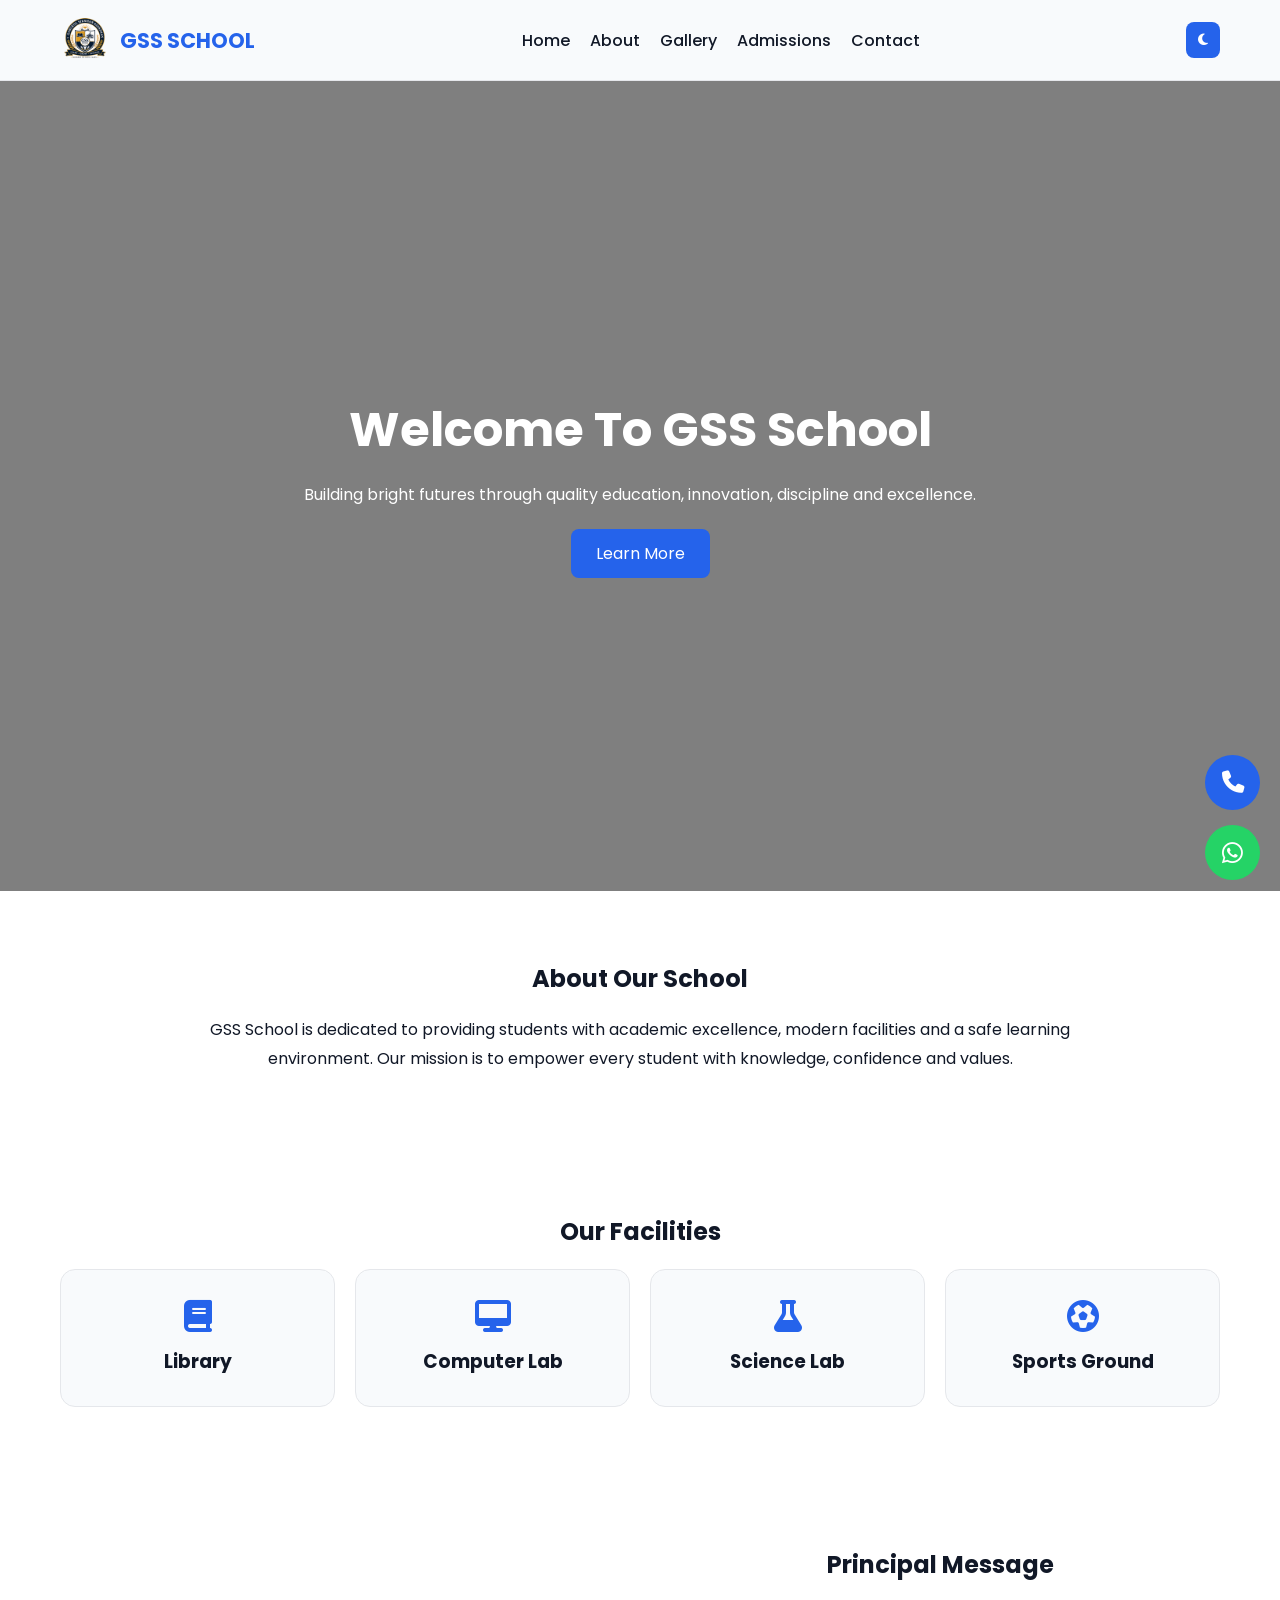
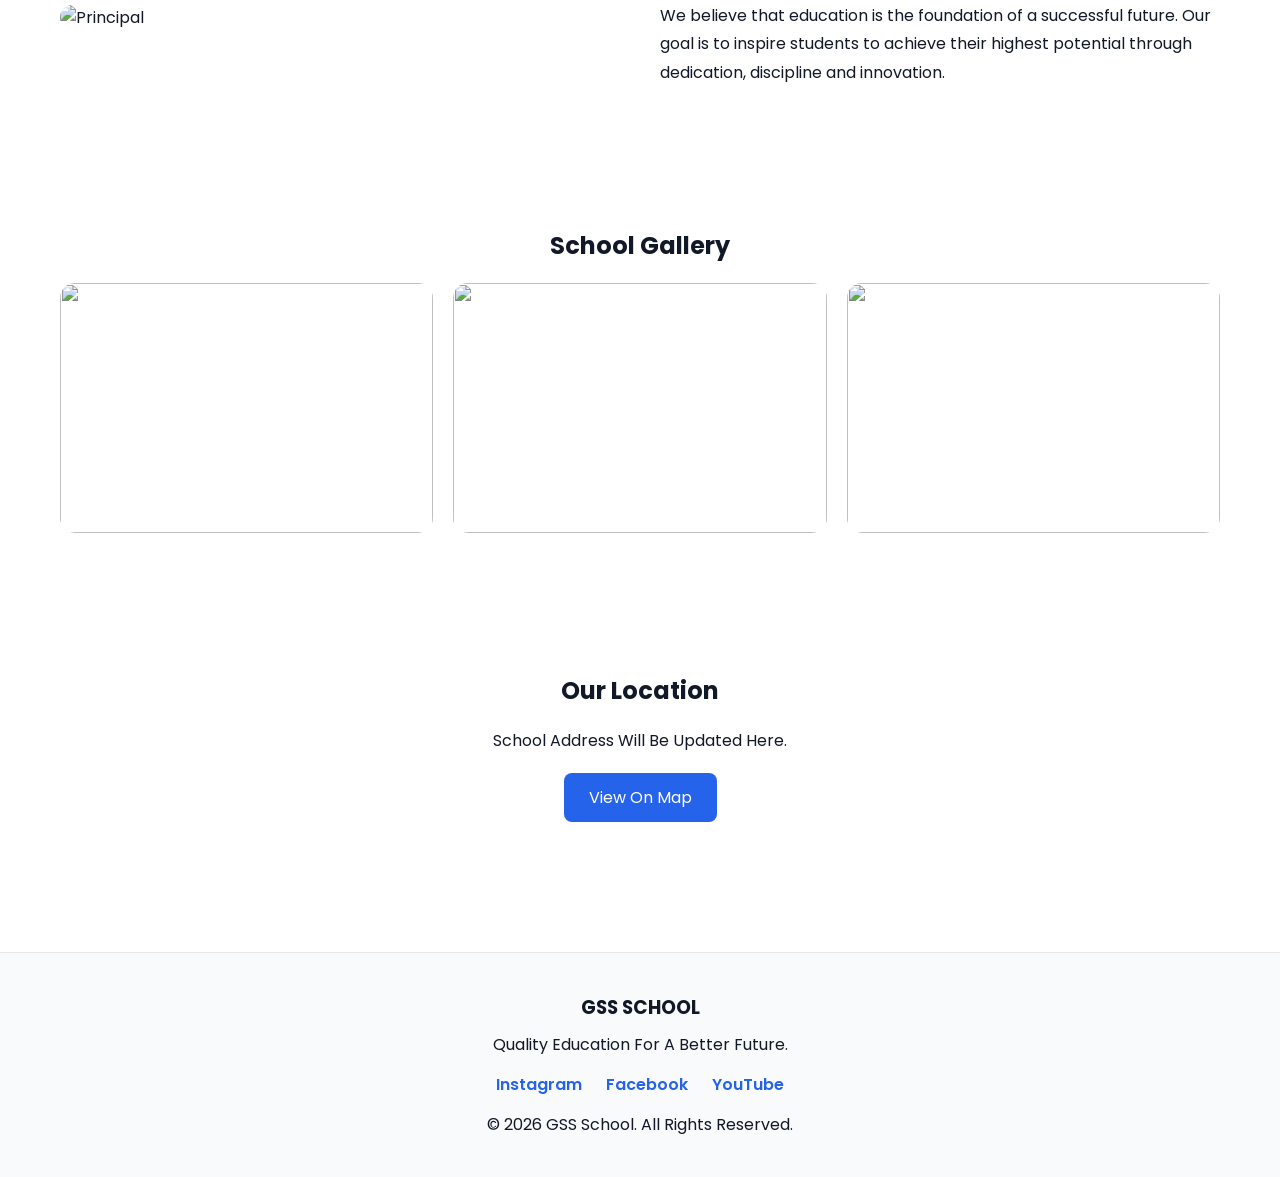
==== index.html @ d9a4ba36 "update feature" ====
<!doctype html>
<html lang="en">
  <head>
    <meta charset="UTF-8" />
    <meta name="viewport" content="width=device-width, initial-scale=1.0" />
    <title>GSS School</title>

    <link rel="stylesheet" href="css/common.css" />
    <link rel="stylesheet" href="css/home.css" />

    <link
      rel="stylesheet"
      href="https://cdnjs.cloudflare.com/ajax/libs/font-awesome/6.5.1/css/all.min.css"
    />
  </head>
  <body>
    <!-- NAVBAR -->

    <nav id="navbar"></nav>

    <!-- HERO -->

    <section class="hero">
      <div class="hero-content">
        <h1>Welcome To GSS School</h1>

        <p>
          Building bright futures through quality education, innovation,
          discipline and excellence.
        </p>

        <a href="about.html" class="hero-btn"> Learn More </a>
      </div>
    </section>

    <!-- INTRO -->

    <section class="intro">
      <div class="container">
        <h2>About Our School</h2>

        <p>
          GSS School is dedicated to providing students with academic
          excellence, modern facilities and a safe learning environment. Our
          mission is to empower every student with knowledge, confidence and
          values.
        </p>
      </div>
    </section>

    <!-- FACILITIES -->

    <section class="facilities">
      <div class="container">
        <h2>Our Facilities</h2>

        <div class="facility-grid">
          <div class="facility-card">
            <i class="fas fa-book"></i>
            <h3>Library</h3>
          </div>

          <div class="facility-card">
            <i class="fas fa-desktop"></i>
            <h3>Computer Lab</h3>
          </div>

          <div class="facility-card">
            <i class="fas fa-flask"></i>
            <h3>Science Lab</h3>
          </div>

          <div class="facility-card">
            <i class="fas fa-futbol"></i>
            <h3>Sports Ground</h3>
          </div>
        </div>
      </div>
    </section>

    <!-- PRINCIPAL -->

    <section class="principal">
      <div class="container principal-box">
        <img
          src="https://images.unsplash.com/photo-1560250097-0b93528c311a?w=800"
          alt="Principal"
        />

        <div>
          <h2>Principal Message</h2>

          <p>
            We believe that education is the foundation of a successful future.
            Our goal is to inspire students to achieve their highest potential
            through dedication, discipline and innovation.
          </p>
        </div>
      </div>
    </section>

    <!-- GALLERY -->

    <section class="gallery-preview">
      <div class="container">
        <h2>School Gallery</h2>

        <div class="gallery-grid">
          <img
            src="https://images.unsplash.com/photo-1509062522246-3755977927d7?w=800"
            alt=""
          />
          <img
            src="https://images.unsplash.com/photo-1522202176988-66273c2fd55f?w=800"
            alt=""
          />
          <img
            src="https://images.unsplash.com/photo-1503676260728-1c00da094a0b?w=800"
            alt=""
          />
        </div>
      </div>
    </section>

    <!-- LOCATION -->

    <section class="location">
      <div class="container">
        <h2>Our Location</h2>

        <p>School Address Will Be Updated Here.</p>

        <a
          href="https://www.google.com/maps/place/%E0%A4%97%E0%A5%81%E0%A4%B0%E0%A5%82%E0%A4%95%E0%A5%81%E0%A4%B2+%E0%A4%B6%E0%A4%BF%E0%A4%95%E0%A5%8D%E0%A4%B7%E0%A4%A3+%E0%A4%B8%E0%A4%82%E0%A4%B8%E0%A5%8D%E0%A4%A5%E0%A4%BE%E0%A4%A8+%E0%A4%B5%E0%A4%BF%E0%A4%A7%E0%A4%BE%E0%A4%B2%E0%A4%AF+%E0%A4%AE%E0%A4%97%E0%A4%B2%E0%A4%AA%E0%A5%81%E0%A4%B0%E0%A4%BE/@27.6290523,74.3649899,13z/data=!4m10!1m2!2m1!1sgurukul+school+mangalpura+ladnun+341306!3m6!1s0x396b2fdee3e6b37d:0xdea628926921a751!8m2!3d27.6211859!4d74.4024677!15sCidndXJ1a3VsIHNjaG9vbCBtYW5nYWxwdXJhIGxhZG51biAzNDEzMDaSARdlZHVjYXRpb25hbF9pbnN0aXR1dGlvbuABAA!16s%2Fg%2F11fx_6w040?entry=ttu&g_ep=EgoyMDI2MDYxMC4wIKXMDSoASAFQAw%3D%3D"
          class="location-btn"
          target="_blank"
        >
          View On Map
        </a>
      </div>
    </section>

    <!-- FLOAT BUTTONS -->

    <a href="tel:+919828407691" class="call-btn" , target="_blank">
      <i class="fas fa-phone"></i>
    </a>

    <a href="https://wa.me/919828407691" class="whatsapp" , target="_blank">
      <i class="fab fa-whatsapp"></i>
    </a>

    <button class="scroll-top">↑</button>

    <!-- FOOTER -->

    <div id="footer"></div>

    <script src="js/components.js"></script>
    <script src="js/main.js"></script>
  </body>
</html>
---- css/common.css ----
/* Google Fonts */
@import url("https://fonts.googleapis.com/css2?family=Poppins:wght@300;400;500;600;700&display=swap");

:root {
  --primary: #2563eb;
  --secondary: #1e40af;
  --bg: #ffffff;
  --card: #f8fafc;
  --text: #111827;
  --border: #e5e7eb;
}

.dark {
  --primary: #3b82f6;
  --secondary: #60a5fa;
  --bg: #0f172a;
  --card: #1e293b;
  --text: #f8fafc;
  --border: #334155;
}

* {
  margin: 0;
  padding: 0;
  box-sizing: border-box;
  font-family: "Poppins", sans-serif;
}

html {
  scroll-behavior: smooth;
}

body {
  background: var(--bg);
  color: var(--text);
  transition: 0.3s;
}

/* NAVBAR */

.navbar {
  width: 100%;
  background: var(--card);
  border-bottom: 1px solid var(--border);
  position: sticky;
  top: 0;
  z-index: 1000;
}

.nav-container {
  max-width: 1200px;
  margin: auto;
  display: flex;
  justify-content: space-between;
  align-items: center;
  padding: 15px 20px;
}

.logo {
  display: flex;
  align-items: center;
  gap: 10px;
  font-size: 1.3rem;
  font-weight: 700;
  color: var(--primary);
}

.logo-img {
  width: 50px;
  height: 50px;
  object-fit: contain;
  border-radius: 50%;
}

.nav-links {
  display: flex;
  gap: 20px;
  list-style: none;
}

.nav-links a {
  text-decoration: none;
  color: var(--text);
  font-weight: 500;
}

.nav-links a:hover {
  color: var(--primary);
}

.right-nav {
  display: flex;
  align-items: center;
  gap: 15px;
}

.menu-btn {
  display: none;
  font-size: 1.8rem;
  cursor: pointer;
}

.theme-btn {
  border: none;
  background: var(--primary);
  color: white;
  padding: 8px 12px;
  border-radius: 8px;
  cursor: pointer;
}

/* FOOTER */

footer {
  margin-top: 60px;
  background: var(--card);
  border-top: 1px solid var(--border);
}

.footer-container {
  max-width: 1200px;
  margin: auto;
  padding: 40px 20px;
  text-align: center;
}

.footer-container h3 {
  margin-bottom: 10px;
}

.socials {
  margin-top: 15px;
}

.socials a {
  text-decoration: none;
  color: var(--primary);
  margin: 0 10px;
  font-weight: 600;
}

/* WHATSAPP */

.whatsapp {
  position: fixed;
  right: 20px;
  bottom: 20px;
  background: #25d366;
  color: white;
  width: 55px;
  height: 55px;
  display: flex;
  justify-content: center;
  align-items: center;
  border-radius: 50%;
  text-decoration: none;
  font-size: 1.5rem;
}

/* CALL */

.call-btn {
  position: fixed;
  right: 20px;
  bottom: 90px;
  background: #2563eb;
  color: white;
  width: 55px;
  height: 55px;
  display: flex;
  justify-content: center;
  align-items: center;
  border-radius: 50%;
  text-decoration: none;
  font-size: 1.4rem;
}

/* SCROLL TOP */

.scroll-top {
  position: fixed;
  left: 20px;
  bottom: 20px;
  background: var(--primary);
  color: white;
  border: none;
  width: 50px;
  height: 50px;
  border-radius: 50%;
  cursor: pointer;
  display: none;
}

/* MOBILE */

@media (max-width: 768px) {
  .menu-btn {
    display: block;
  }

  .nav-links {
    position: absolute;
    top: 70px;
    left: -100%;
    width: 100%;
    background: var(--card);
    flex-direction: column;
    text-align: center;
    padding: 20px 0;
    transition: 0.3s;
  }

  .nav-links.active {
    left: 0;
  }

  .logo-img {
    width: 40px;
    height: 40px;
  }

  .logo span {
    font-size: 1rem;
  }
}
---- css/home.css ----
.hero {
  min-height: 90vh;
  background:
    linear-gradient(rgba(0, 0, 0, 0.5), rgba(0, 0, 0, 0.5)),
    url("https://images.unsplash.com/photo-1580582932707-520aed937b7b?w=1600");
  background-size: cover;
  background-position: center;
  display: flex;
  align-items: center;
  justify-content: center;
  text-align: center;
  color: white;
  padding: 20px;
}

.hero-content h1 {
  font-size: 3rem;
  margin-bottom: 15px;
}

.hero-content p {
  max-width: 700px;
  margin: auto;
  line-height: 1.8;
}

.hero-btn {
  display: inline-block;
  margin-top: 20px;
  background: var(--primary);
  color: white;
  text-decoration: none;
  padding: 12px 25px;
  border-radius: 8px;
}

.container {
  max-width: 1200px;
  margin: auto;
  padding: 70px 20px;
}

.container h2 {
  text-align: center;
  margin-bottom: 20px;
}

.intro p {
  text-align: center;
  line-height: 1.8;
  max-width: 900px;
  margin: auto;
}

.facility-grid {
  display: grid;
  grid-template-columns: repeat(auto-fit, minmax(250px, 1fr));
  gap: 20px;
}

.facility-card {
  background: var(--card);
  border: 1px solid var(--border);
  padding: 30px;
  text-align: center;
  border-radius: 15px;
}

.facility-card i {
  font-size: 2rem;
  color: var(--primary);
  margin-bottom: 15px;
}

.principal-box {
  display: grid;
  grid-template-columns: 1fr 1fr;
  gap: 40px;
  align-items: center;
}

.principal-box img {
  width: 100%;
  border-radius: 15px;
}

.principal-box p {
  line-height: 1.8;
}

.gallery-grid {
  display: grid;
  grid-template-columns: repeat(auto-fit, minmax(300px, 1fr));
  gap: 20px;
}

.gallery-grid img {
  width: 100%;
  height: 250px;
  object-fit: cover;
  border-radius: 15px;
}

.location {
  text-align: center;
}

.location-btn {
  display: inline-block;
  margin-top: 20px;
  background: var(--primary);
  color: white;
  padding: 12px 25px;
  border-radius: 8px;
  text-decoration: none;
}

@media (max-width: 768px) {
  .hero-content h1 {
    font-size: 2rem;
  }

  .principal-box {
    grid-template-columns: 1fr;
  }
}
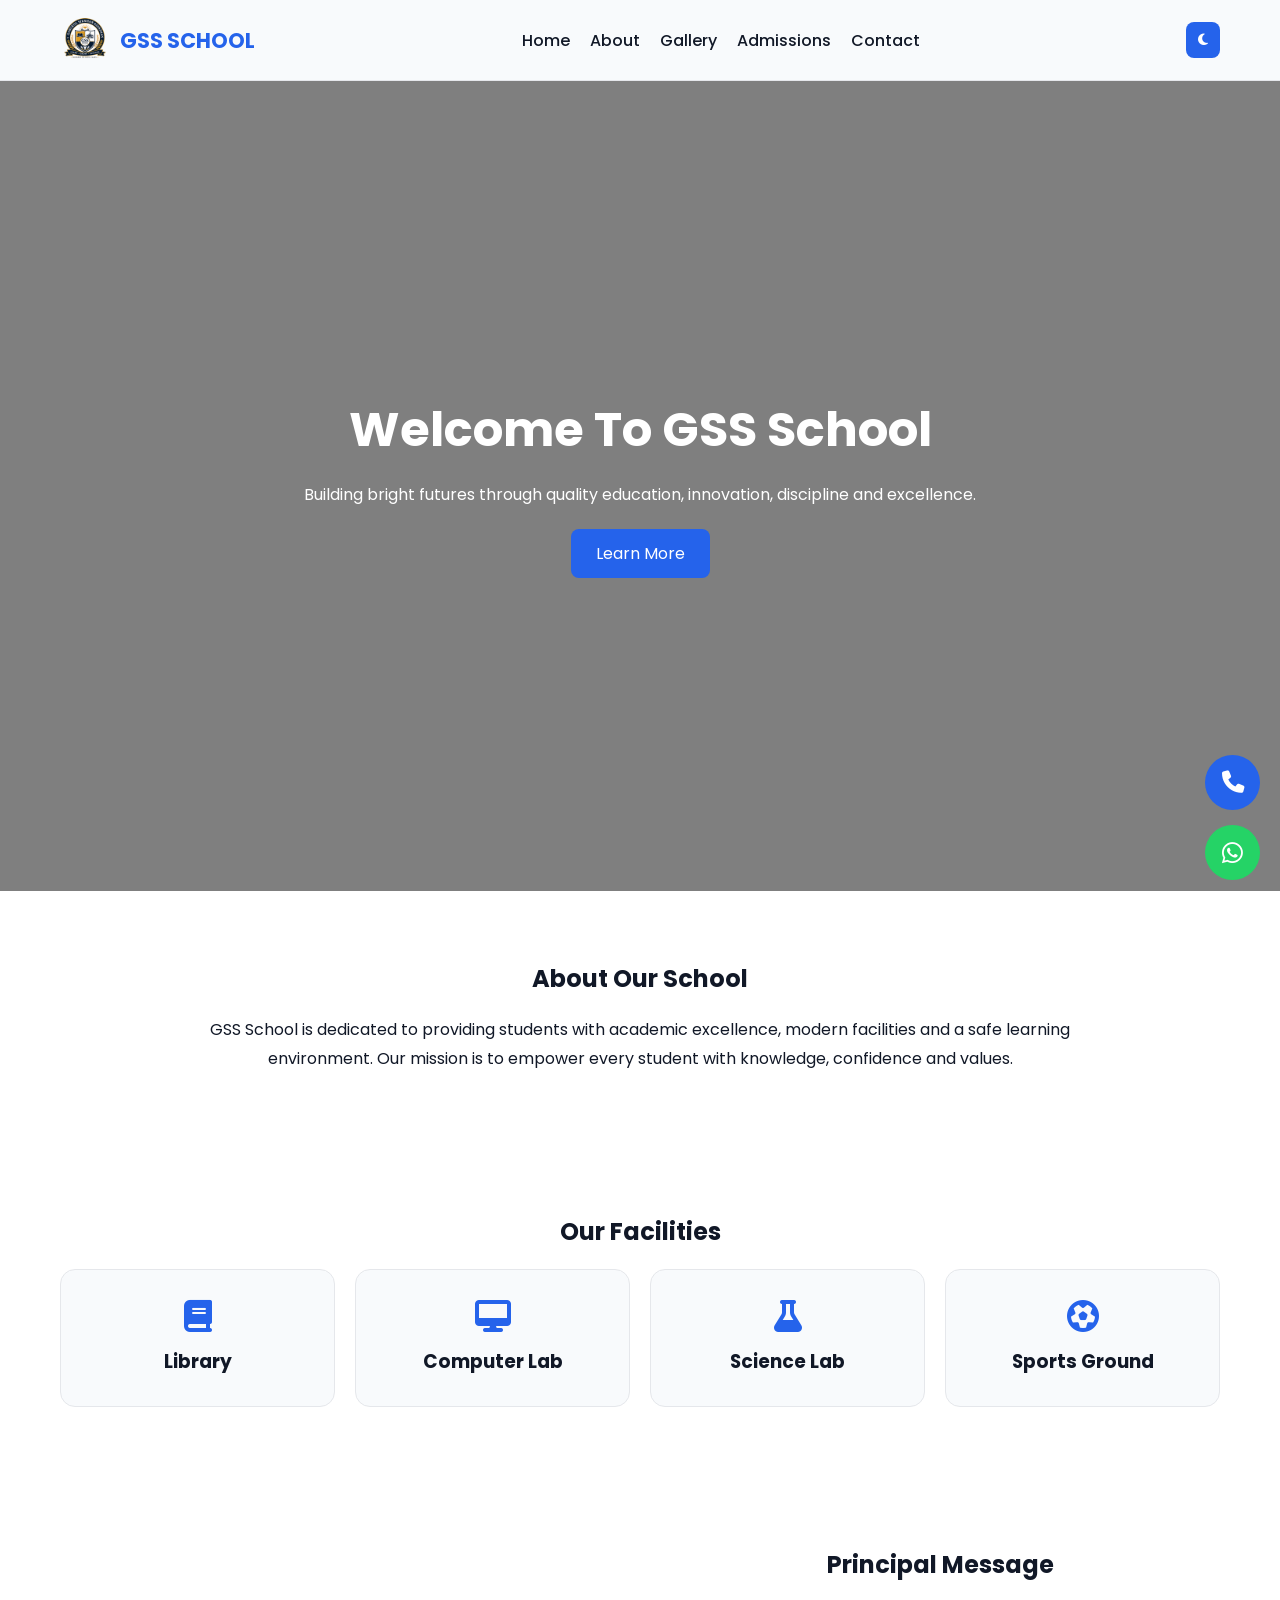
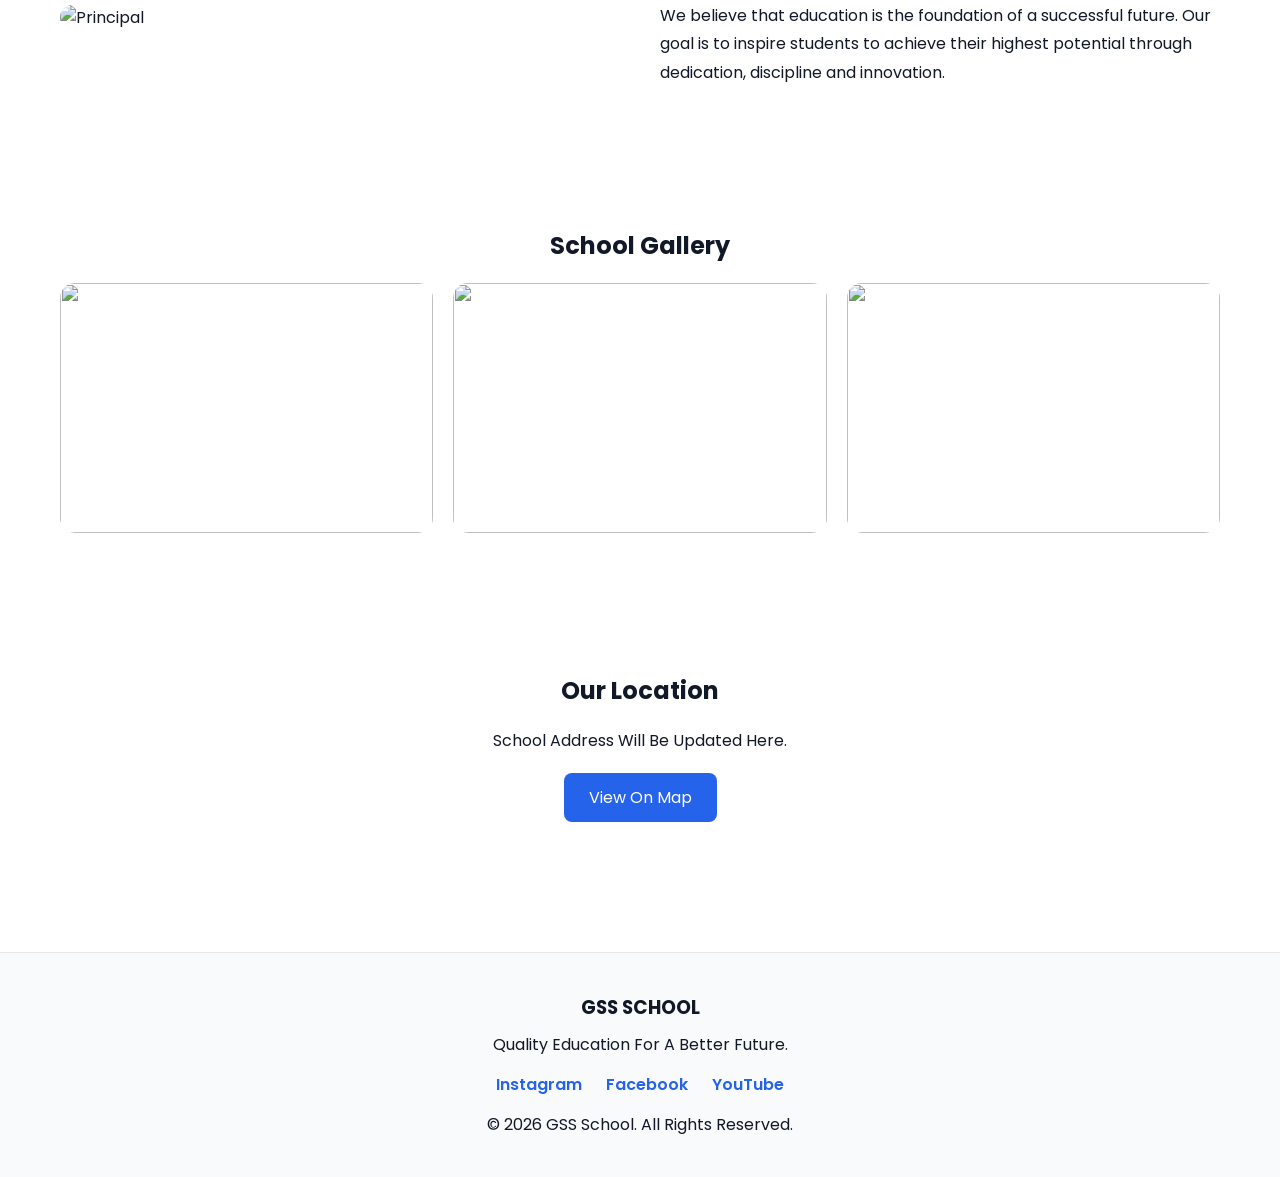
==== commit 9d9ca01c: "add meta tag for google search" ====
--- a/index.html
+++ b/index.html
@@ -11,6 +11,12 @@
     <link
       rel="stylesheet"
       href="https://cdnjs.cloudflare.com/ajax/libs/font-awesome/6.5.1/css/all.min.css"
+    />
+
+    <!-- Google Search -->
+    <meta
+      name="google-site-verification"
+      content="_4LH5qwxHhjMBahi1WKw-7Y12HR80tBKvoYfwlXZthI"
     />
   </head>
   <body>
